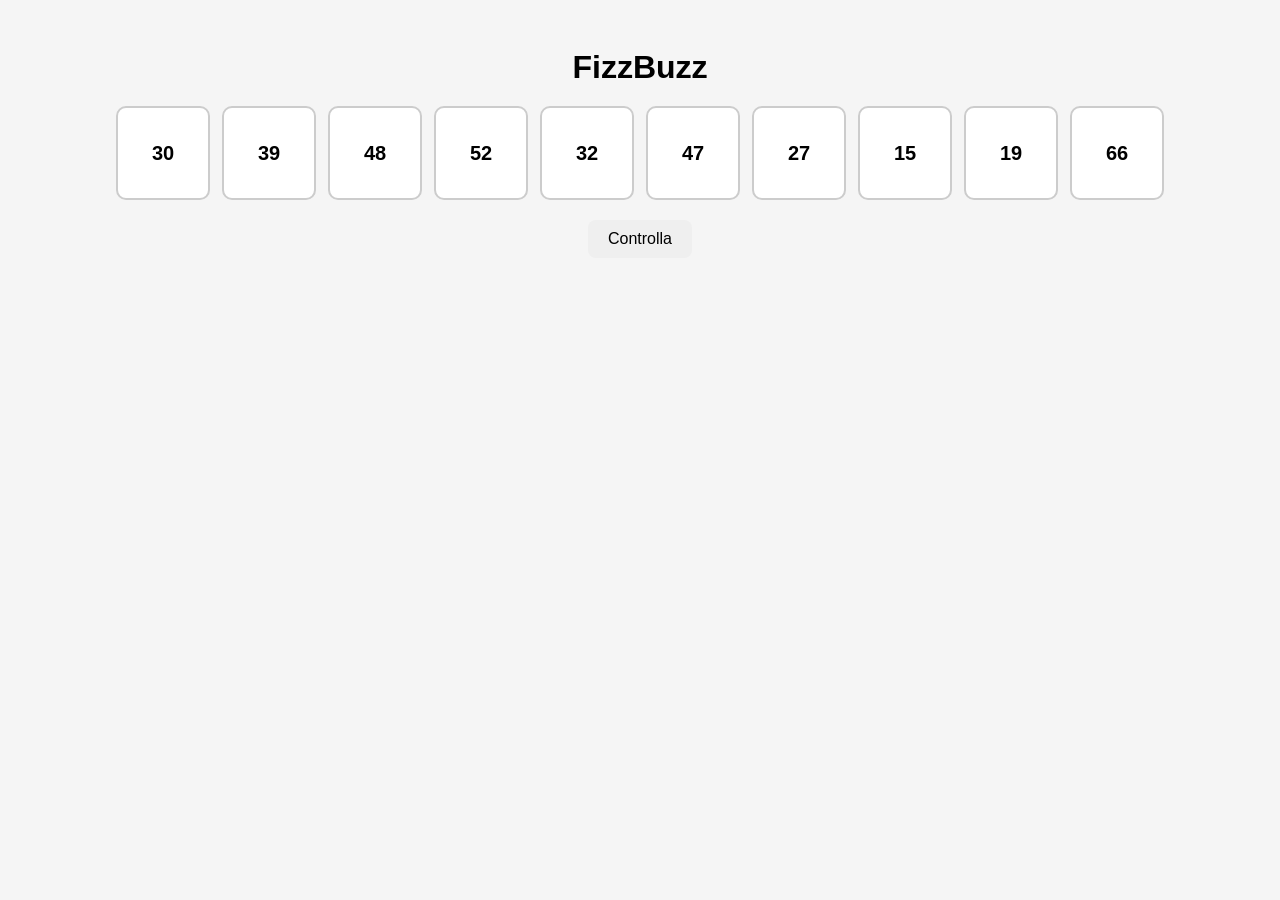
==== Bonus/index.html @ 1f5cb2d0 "Aggiunto bonus" ====
<!DOCTYPE html>
<html lang="it">
    <head>
        <meta charset="UTF-8" />
        <meta name="viewport" content="width=device-width, initial-scale=1.0" />
        <title>FizzBuzz</title>

        <link rel="stylesheet" href="/Bonus/style.css">
        
    </head>

    <body>
        
        <h1>FizzBuzz</h1>

        <div id="container">
            <div></div>
            <div></div>
            <div></div>
            <div></div>
            <div></div>
            <div></div>
            <div></div>
            <div></div>
            <div></div>
            <div></div>
        </div>

        <button id="btControllo">Controlla</button>

        <div id="risultato"></div>
        
        
        <script src="/Bonus/script.js"></script>
    </body>

</html>
---- Bonus/style.css ----
body {
    font-family: Arial, sans-serif;
    text-align: center;
    background-color: #f5f5f5;
    padding: 20px;
}

h1 {
    margin-bottom: 20px;
}

#container {
    display: flex;
    flex-wrap: wrap;
    justify-content: center;
    gap: 12px;
    margin-bottom: 20px;
}

#container div {
    width: 90px;
    height: 90px;
    background-color: white;
    border: 2px solid #ccc;
    border-radius: 10px;
    display: flex;
    align-items: center;
    justify-content: center;
    font-size: 20px;
    font-weight: bold;
}

.fizz {
    background-color: green !important;
    color: white;
}

.buzz {
    background-color: red !important;
    color: white;
}

.fizzbuzz {
    background-color: purple !important;
    color: white;
}

.normale {
    background-color: #e5e7eb !important;
    color: black;
}

#btControllo {
    padding: 10px 20px;
    font-size: 16px;
    border: none;
    border-radius: 8px;
    cursor: pointer;
}

#risultato {
    margin-top: 20px;
    font-size: 18px;
}
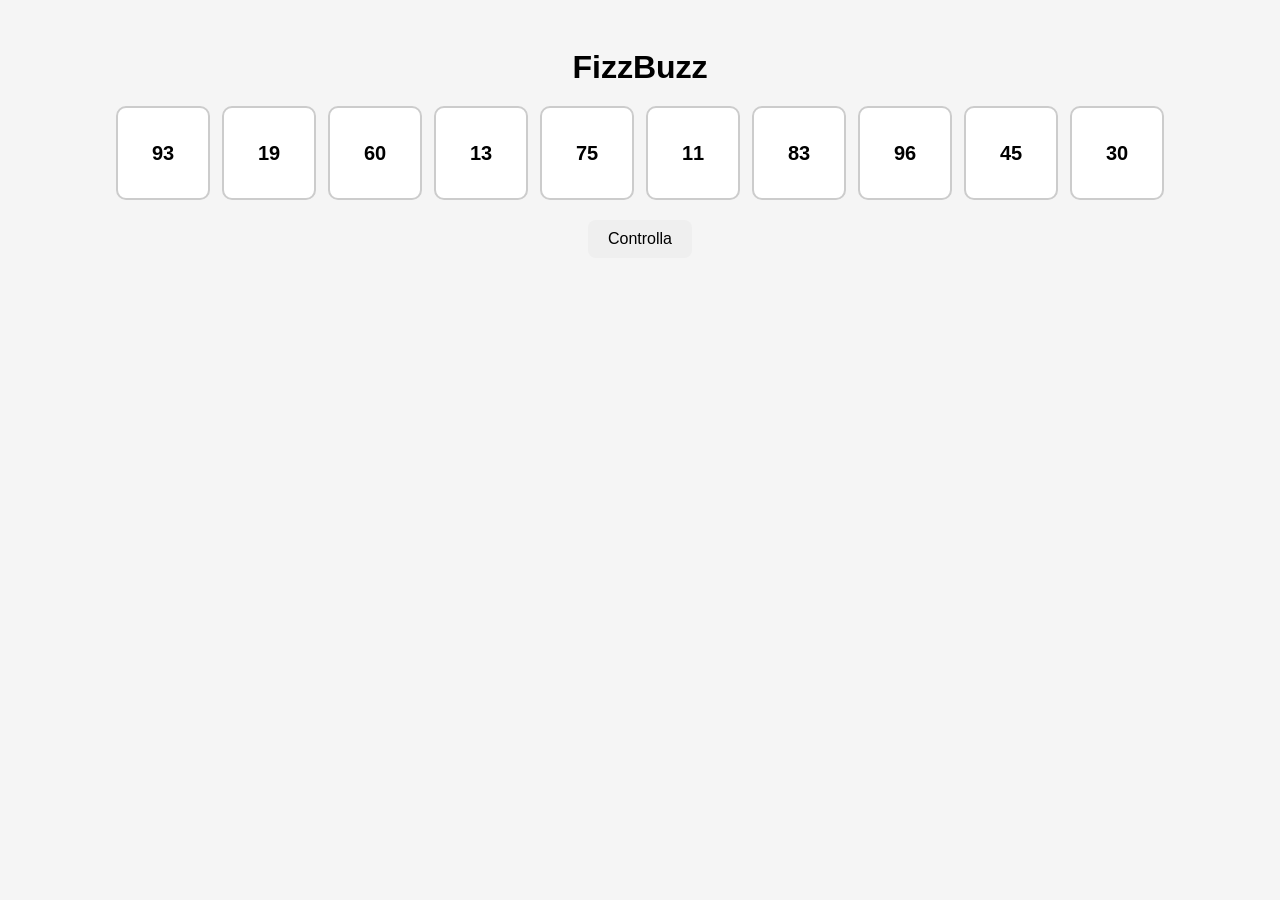
==== commit bbdd7e06: "Modificato percorso del Bonus" ====
--- a/Bonus/index.html
+++ b/Bonus/index.html
@@ -5,7 +5,7 @@
         <meta name="viewport" content="width=device-width, initial-scale=1.0" />
         <title>FizzBuzz</title>
 
-        <link rel="stylesheet" href="/Bonus/style.css">
+        <link rel="stylesheet" href="style.css">
         
     </head>
 
@@ -31,7 +31,7 @@
         <div id="risultato"></div>
         
         
-        <script src="/Bonus/script.js"></script>
+        <script src="script.js"></script>
     </body>
 
 </html>
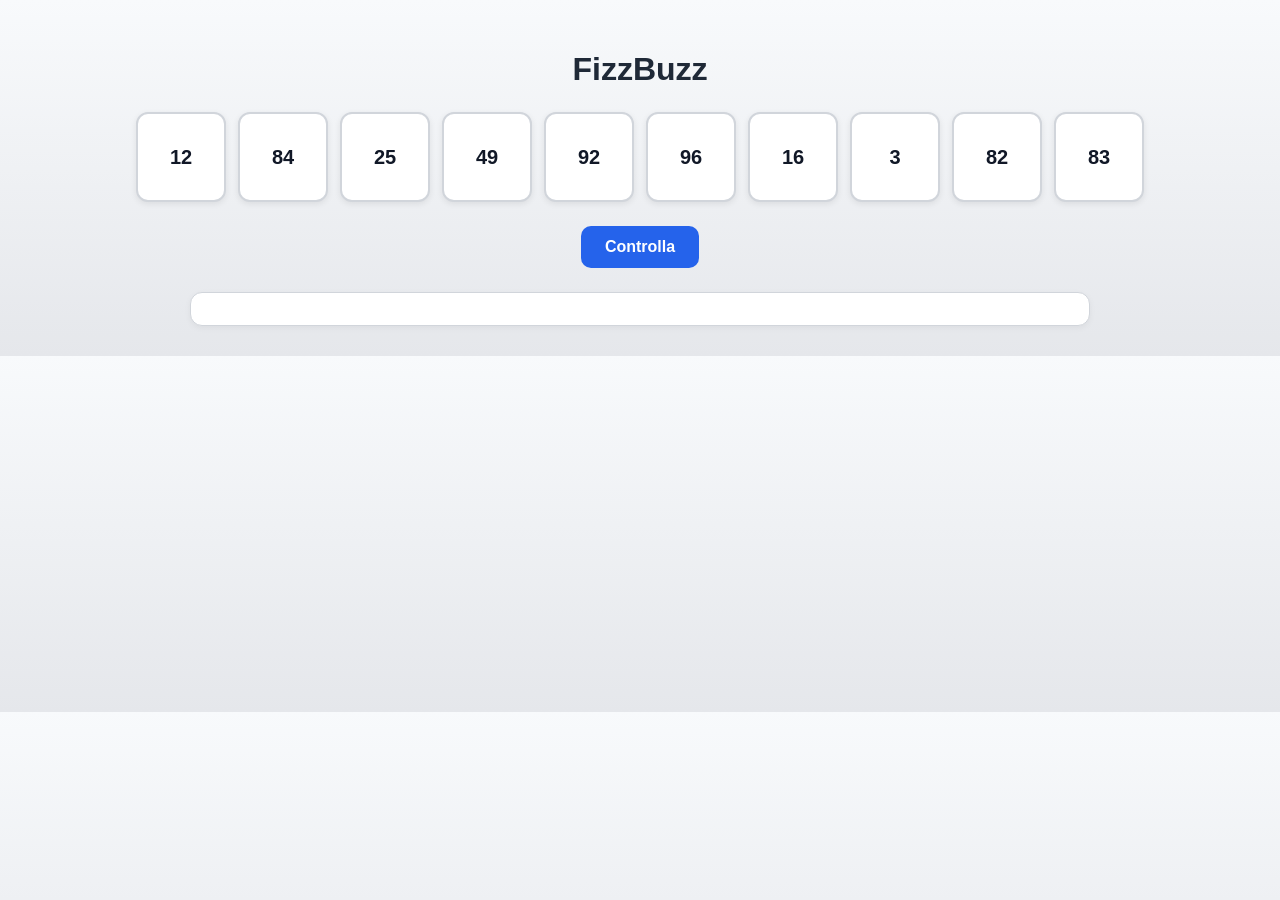
==== commit 0f7d0be3: "Migliorato bonus" ====
--- a/Bonus/index.html
+++ b/Bonus/index.html
@@ -1,37 +1,33 @@
 <!DOCTYPE html>
 <html lang="it">
-    <head>
-        <meta charset="UTF-8" />
-        <meta name="viewport" content="width=device-width, initial-scale=1.0" />
-        <title>FizzBuzz</title>
+  <head>
+    <meta charset="UTF-8" />
+    <meta name="viewport" content="width=device-width, initial-scale=1.0" />
+    <title>FizzBuzz</title>
 
-        <link rel="stylesheet" href="style.css">
-        
-    </head>
+    <link rel="stylesheet" href="style.css" />
+  </head>
 
-    <body>
-        
-        <h1>FizzBuzz</h1>
+  <body>
+    <h1>FizzBuzz</h1>
 
-        <div id="container">
-            <div></div>
-            <div></div>
-            <div></div>
-            <div></div>
-            <div></div>
-            <div></div>
-            <div></div>
-            <div></div>
-            <div></div>
-            <div></div>
-        </div>
+    <div id="container">
+      <div class="box"></div>
+      <div class="box"></div>
+      <div class="box"></div>
+      <div class="box"></div>
+      <div class="box"></div>
+      <div class="box"></div>
+      <div class="box"></div>
+      <div class="box"></div>
+      <div class="box"></div>
+      <div class="box"></div>
+    </div>
 
-        <button id="btControllo">Controlla</button>
+    <button id="btControllo" type="button">Controlla</button>
 
-        <div id="risultato"></div>
-        
-        
-        <script src="script.js"></script>
-    </body>
+    <div id="risultato"></div>
 
-</html>
+    <script src="script.js" defer></script>
+  </body>
+</html>
--- a/Bonus/style.css
+++ b/Bonus/style.css
@@ -1,64 +1,101 @@
+* {
+  box-sizing: border-box;
+}
+
 body {
-    font-family: Arial, sans-serif;
-    text-align: center;
-    background-color: #f5f5f5;
-    padding: 20px;
+  font-family: Arial, sans-serif;
+  text-align: center;
+  background: linear-gradient(180deg, #f8fafc 0%, #e5e7eb 100%);
+  margin: 0;
+  padding: 30px 20px;
 }
 
 h1 {
-    margin-bottom: 20px;
+  margin-bottom: 24px;
+  color: #1f2937;
 }
 
 #container {
-    display: flex;
-    flex-wrap: wrap;
-    justify-content: center;
-    gap: 12px;
-    margin-bottom: 20px;
+  display: flex;
+  flex-wrap: wrap;
+  justify-content: center;
+  gap: 12px;
+  margin-bottom: 24px;
 }
 
-#container div {
-    width: 90px;
-    height: 90px;
-    background-color: white;
-    border: 2px solid #ccc;
-    border-radius: 10px;
-    display: flex;
-    align-items: center;
-    justify-content: center;
-    font-size: 20px;
-    font-weight: bold;
+.box {
+  width: 90px;
+  height: 90px;
+  background-color: white;
+  border: 2px solid #d1d5db;
+  border-radius: 12px;
+  display: flex;
+  align-items: center;
+  justify-content: center;
+  font-size: 20px;
+  font-weight: bold;
+  color: #111827;
+  box-shadow: 0 2px 6px rgba(0, 0, 0, 0.08);
+  transition: transform 0.2s ease, box-shadow 0.2s ease;
+}
+
+.box:hover {
+  transform: translateY(-2px);
+  box-shadow: 0 4px 10px rgba(0, 0, 0, 0.12);
 }
 
 .fizz {
-    background-color: green !important;
-    color: white;
+  background-color: #22c55e;
+  border-color: #16a34a;
+  color: white;
 }
 
 .buzz {
-    background-color: red !important;
-    color: white;
+  background-color: #ef4444;
+  border-color: #dc2626;
+  color: white;
 }
 
 .fizzbuzz {
-    background-color: purple !important;
-    color: white;
+  background-color: #8b5cf6;
+  border-color: #7c3aed;
+  color: white;
 }
 
 .normale {
-    background-color: #e5e7eb !important;
-    color: black;
+  background-color: #e5e7eb;
+  border-color: #cbd5e1;
+  color: #111827;
 }
 
 #btControllo {
-    padding: 10px 20px;
-    font-size: 16px;
-    border: none;
-    border-radius: 8px;
-    cursor: pointer;
+  padding: 12px 24px;
+  font-size: 16px;
+  font-weight: bold;
+  color: white;
+  background-color: #2563eb;
+  border: none;
+  border-radius: 10px;
+  cursor: pointer;
+  transition: background-color 0.2s ease, transform 0.2s ease;
+}
+
+#btControllo:hover {
+  background-color: #1d4ed8;
+  transform: translateY(-1px);
 }
 
 #risultato {
-    margin-top: 20px;
-    font-size: 18px;
+  margin-top: 24px;
+  font-size: 16px;
+  line-height: 1.6;
+  color: #374151;
+  max-width: 900px;
+  margin-left: auto;
+  margin-right: auto;
+  padding: 16px;
+  background-color: white;
+  border: 1px solid #d1d5db;
+  border-radius: 12px;
+  box-shadow: 0 2px 6px rgba(0, 0, 0, 0.05);
 }
